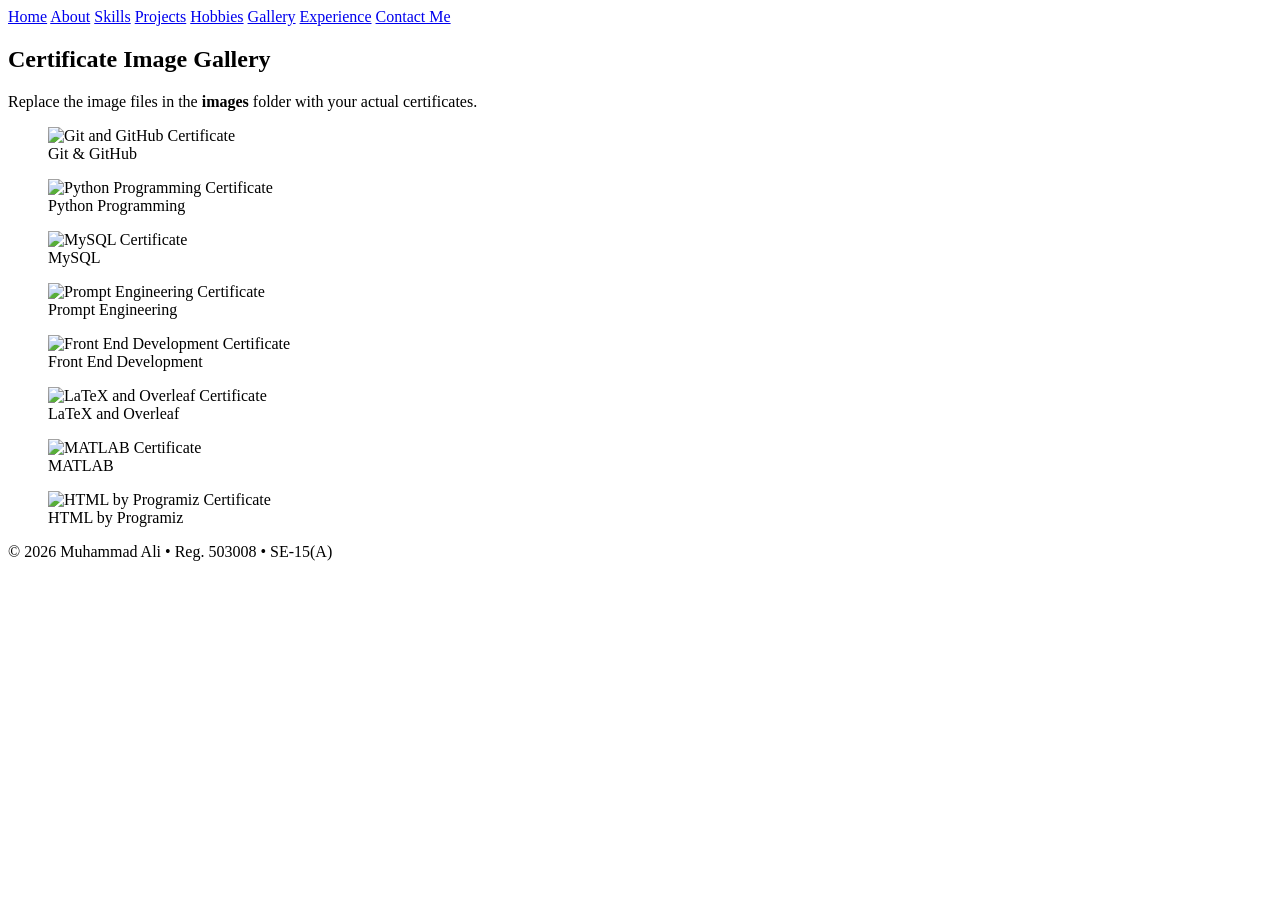
==== gallery.html @ 369423fe "Add files via upload" ====
<!DOCTYPE html>
<html lang="en">
<head>
    <meta charset="UTF-8">
    <meta name="viewport" content="width=device-width, initial-scale=1.0">
    <title>Certificate Gallery | Muhammad Ali</title>
    <link rel="stylesheet" href="css/style.css">
</head>
<body>
<nav>
    <a href="index.html">Home</a>
    <a href="about.html">About</a>
    <a href="skills.html">Skills</a>
    <a href="projects.html">Projects</a>
    <a href="hobbies.html">Hobbies</a>
    <a href="gallery.html">Gallery</a>
    <a href="experience.html">Experience</a>
    <a href="contact.html">Contact Me</a>
</nav>

<main class="container">
    <h2>Certificate Image Gallery</h2>
    <p class="muted">Replace the image files in the <strong>images</strong> folder with your actual certificates.</p>

    <div class="gallery">
        <figure><img src="images/c1.jpg" alt="Git and GitHub Certificate"><figcaption>Git &amp; GitHub</figcaption></figure>
        <figure><img src="images/c2.jpg" alt="Python Programming Certificate"><figcaption>Python Programming</figcaption></figure>
        <figure><img src="images/c3.jpg" alt="MySQL Certificate"><figcaption>MySQL</figcaption></figure>
        <figure><img src="images/c4.jpg" alt="Prompt Engineering Certificate"><figcaption>Prompt Engineering</figcaption></figure>
        <figure><img src="images/c5.jpg" alt="Front End Development Certificate"><figcaption>Front End Development</figcaption></figure>
        <figure><img src="images/c6.jpg" alt="LaTeX and Overleaf Certificate"><figcaption>LaTeX and Overleaf</figcaption></figure>
        <figure><img src="images/c7.jpg" alt="MATLAB Certificate"><figcaption>MATLAB</figcaption></figure>
        <figure><img src="images/c8.jpg" alt="HTML by Programiz Certificate"><figcaption>HTML by Programiz</figcaption></figure>
    </div>
    <div class="clear"></div>
</main>

<footer>
    © 2026 Muhammad Ali • Reg. 503008 • SE-15(A)
</footer>
</body>
</html>
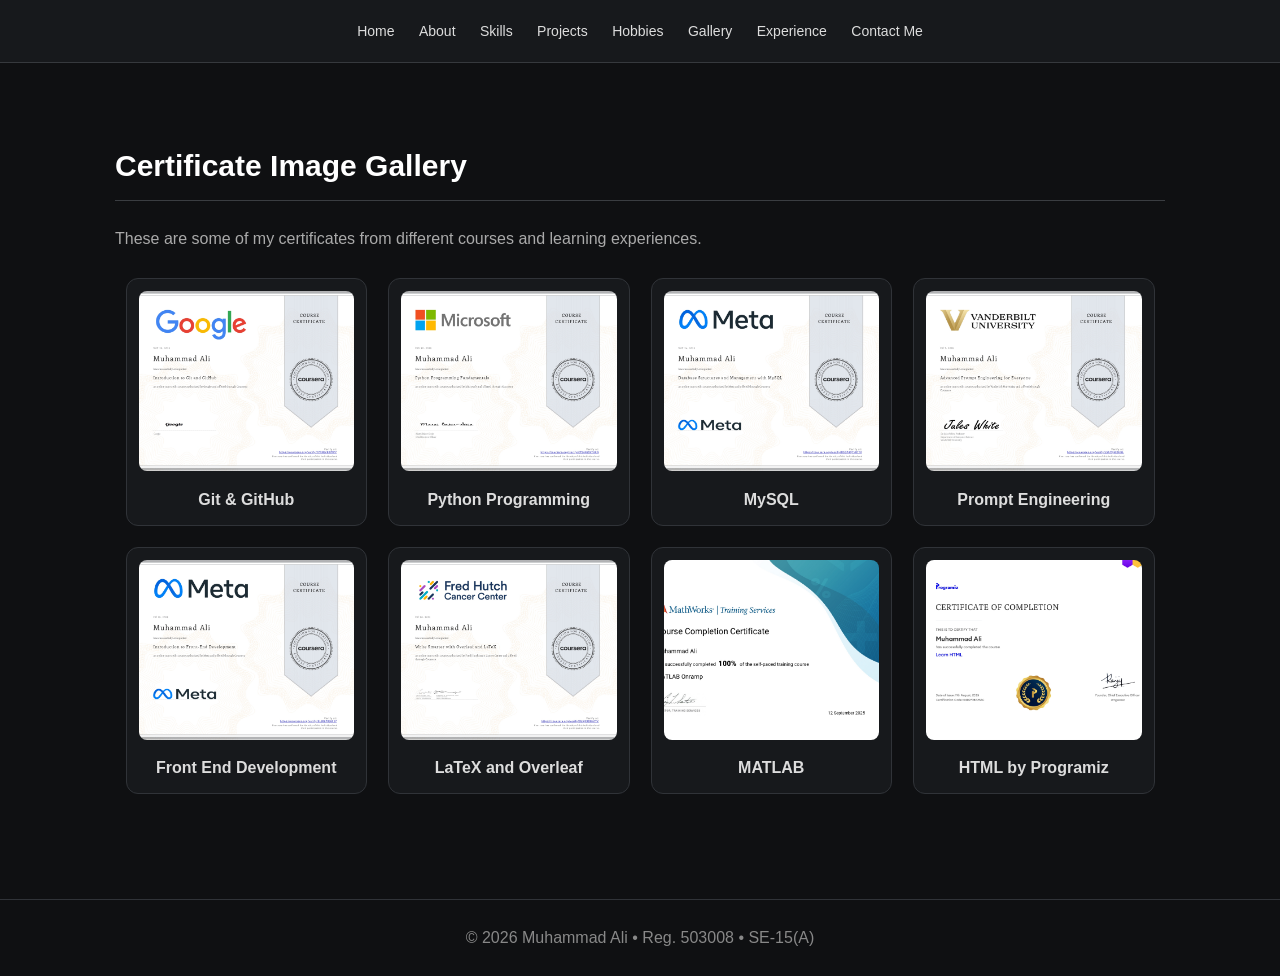
==== commit 5b6ef4b2: "Update gallery description text" ====
--- a/gallery.html
+++ b/gallery.html
@@ -20,7 +20,7 @@
 
 <main class="container">
     <h2>Certificate Image Gallery</h2>
-    <p class="muted">Replace the image files in the <strong>images</strong> folder with your actual certificates.</p>
+    <p class="muted">These are some of my certificates from different courses and learning experiences.</p>
 
     <div class="gallery">
         <figure><img src="images/c1.jpg" alt="Git and GitHub Certificate"><figcaption>Git &amp; GitHub</figcaption></figure>
--- a/css/style.css
+++ b/css/style.css
@@ -0,0 +1,204 @@
+* {
+    box-sizing: border-box;
+}
+
+body {
+    margin: 0;
+    background: #0f1012;
+    color: #e9e9e9;
+    font-family: Arial, Helvetica, sans-serif;
+    line-height: 1.6;
+}
+
+nav {
+    background: #17191c;
+    border-bottom: 1px solid #36393d;
+    padding: 18px;
+    text-align: center;
+    position: sticky;
+    top: 0;
+    z-index: 100;
+}
+
+nav a {
+    color: #ddd;
+    text-decoration: none;
+    margin: 0 10px;
+    font-size: 14px;
+}
+
+nav a:hover {
+    color: #fff;
+    text-decoration: underline;
+}
+
+.container {
+    width: 90%;
+    max-width: 1050px;
+    margin: 0 auto;
+    padding: 55px 0;
+}
+
+.hero {
+    min-height: 75vh;
+    text-align: center;
+    padding: 120px 20px;
+}
+
+h1 {
+    font-size: 52px;
+    letter-spacing: 2px;
+    margin: 10px 0;
+    color: #fff;
+}
+
+h2 {
+    font-size: 30px;
+    color: #fff;
+    border-bottom: 1px solid #3a3d41;
+    padding-bottom: 10px;
+}
+
+h3 {
+    color: #f4f4f4;
+}
+
+.muted {
+    color: #aaa;
+}
+
+.card {
+    background: #17191c;
+    border: 1px solid #303338;
+    border-radius: 14px;
+    padding: 24px;
+    margin: 18px 0;
+    box-shadow: 0 8px 25px #0005;
+}
+
+.grid {
+    overflow: auto;
+}
+
+.grid .card {
+    float: left;
+    width: 48%;
+    margin-right: 2%;
+}
+
+.grid .card:nth-child(2n) {
+    margin-right: 0;
+}
+
+.clear {
+    clear: both;
+}
+
+.badge {
+    display: inline-block;
+    border: 1px solid #555;
+    padding: 6px 12px;
+    border-radius: 20px;
+    margin: 5px;
+    color: #ddd;
+}
+
+.btn {
+    display: inline-block;
+    background: #eee;
+    color: #111;
+    padding: 11px 18px;
+    border-radius: 8px;
+    text-decoration: none;
+    margin: 6px;
+}
+
+.btn:hover {
+    background: #fff;
+}
+
+.float-image {
+    float: left;
+    width: 180px;
+    height: 180px;
+    object-fit: cover;
+    margin: 0 25px 15px 0;
+    border-radius: 12px;
+    border: 1px solid #444;
+}
+
+.gallery {
+    overflow: auto;
+}
+
+.gallery figure {
+    float: left;
+    width: 23%;
+    margin: 1%;
+    background: #17191c;
+    border: 1px solid #303338;
+    border-radius: 12px;
+    padding: 12px;
+}
+
+.gallery img {
+    width: 100%;
+    height: 180px;
+    object-fit: cover;
+    background: #24272b;
+    border-radius: 8px;
+}
+
+.gallery figcaption {
+    text-align: center;
+    margin-top: 8px;
+    color: #ddd;
+    font-weight: bold;
+}
+
+footer {
+    clear: both;
+    text-align: center;
+    border-top: 1px solid #303338;
+    padding: 25px;
+    color: #888;
+    margin-top: 40px;
+}
+
+ul {
+    padding-left: 22px;
+}
+
+a {
+    color: #ddd;
+}
+
+@media (max-width: 700px) {
+    h1 {
+        font-size: 38px;
+    }
+
+    nav a {
+        display: inline-block;
+        margin: 4px 7px;
+    }
+
+    .grid .card {
+        float: none;
+        width: 100%;
+        margin-right: 0;
+    }
+
+    .gallery figure {
+        width: 48%;
+        margin: 1%;
+    }
+}
+
+@media (max-width: 450px) {
+    .gallery figure {
+        float: none;
+        width: 100%;
+        margin: 12px 0;
+    }
+}
